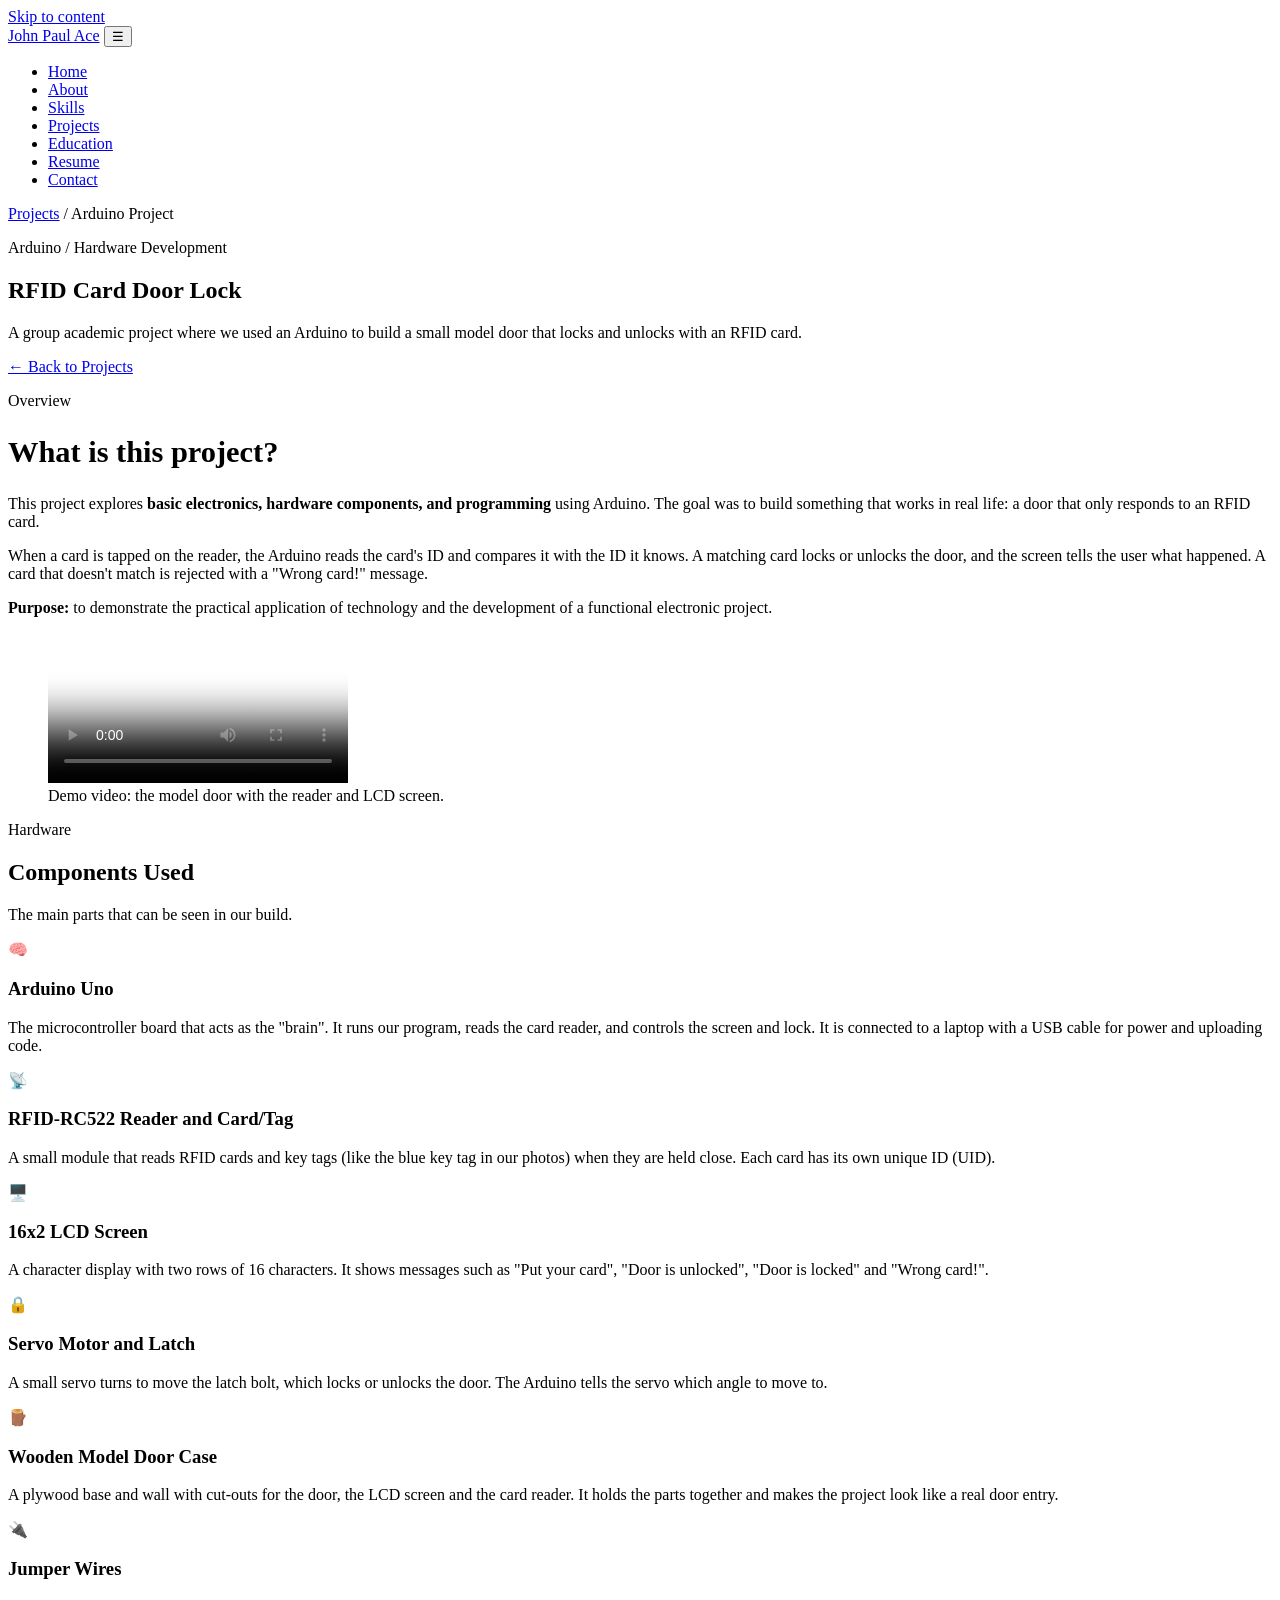
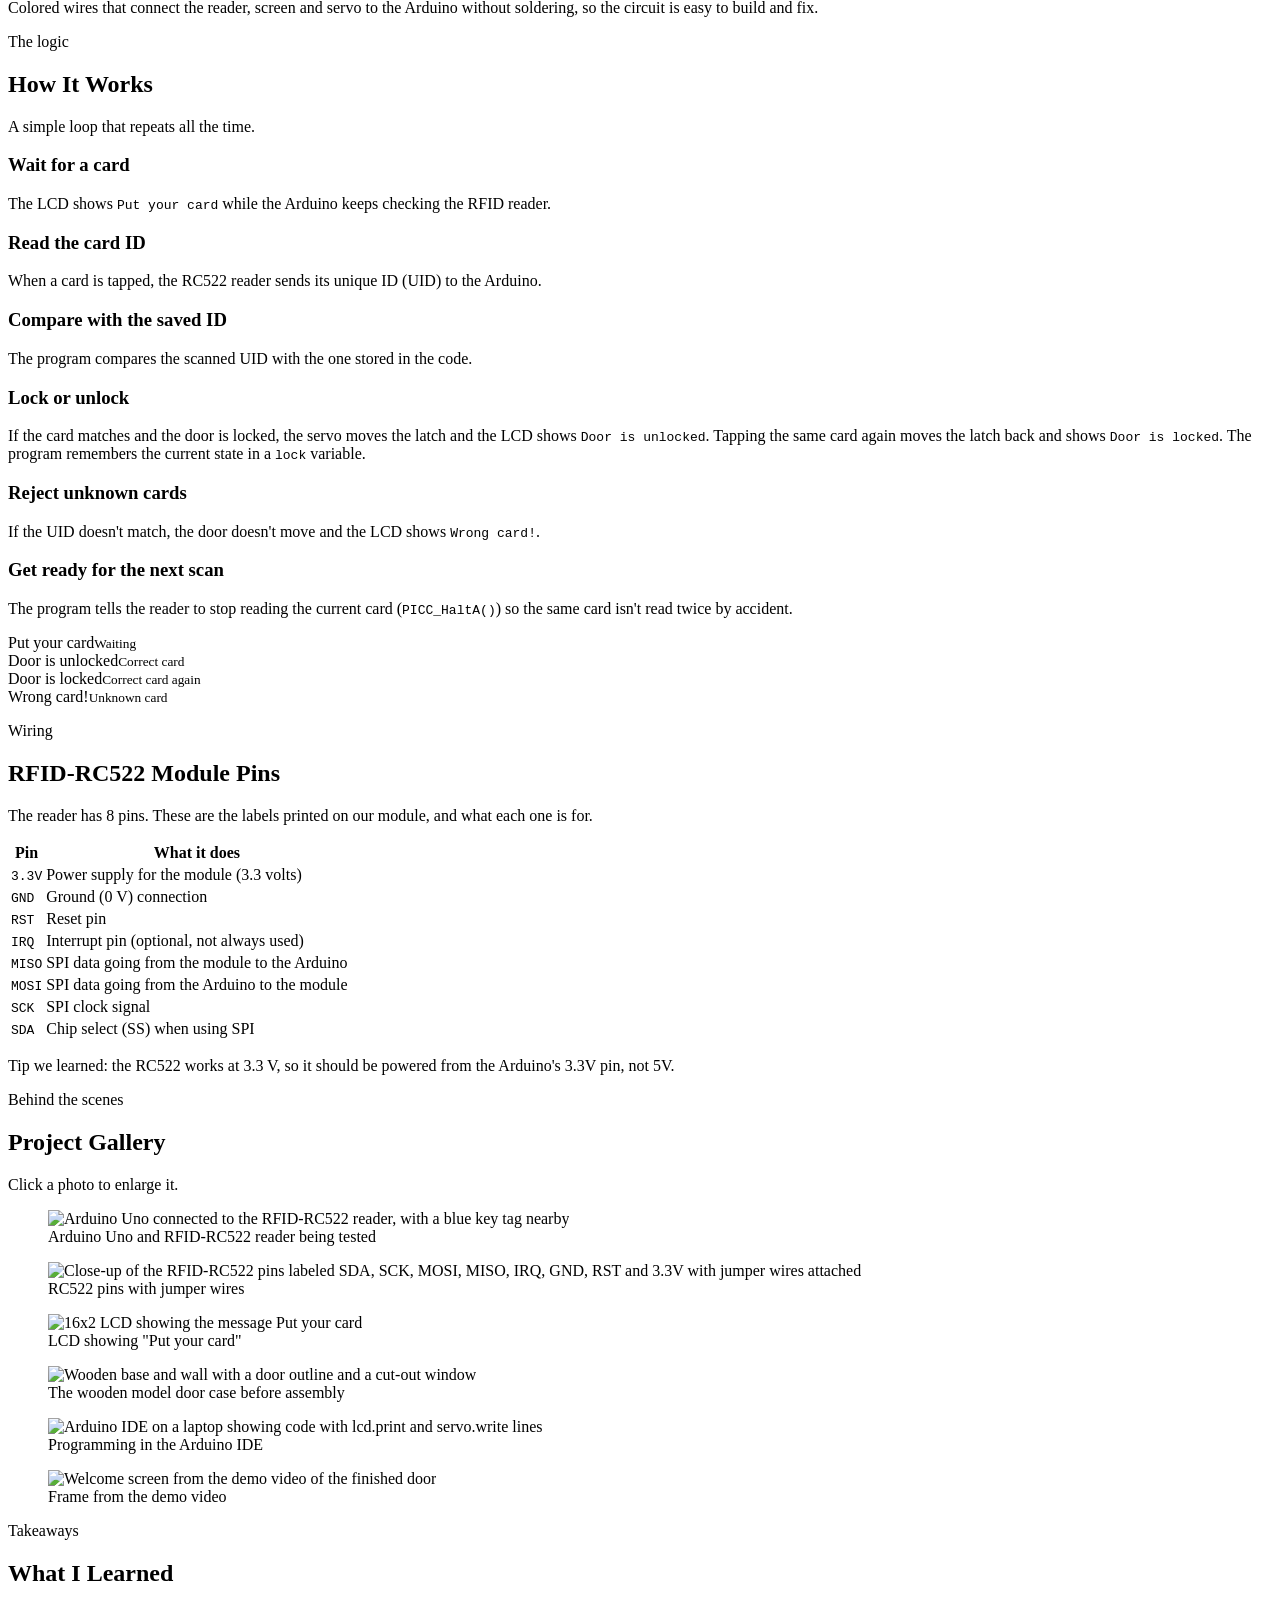
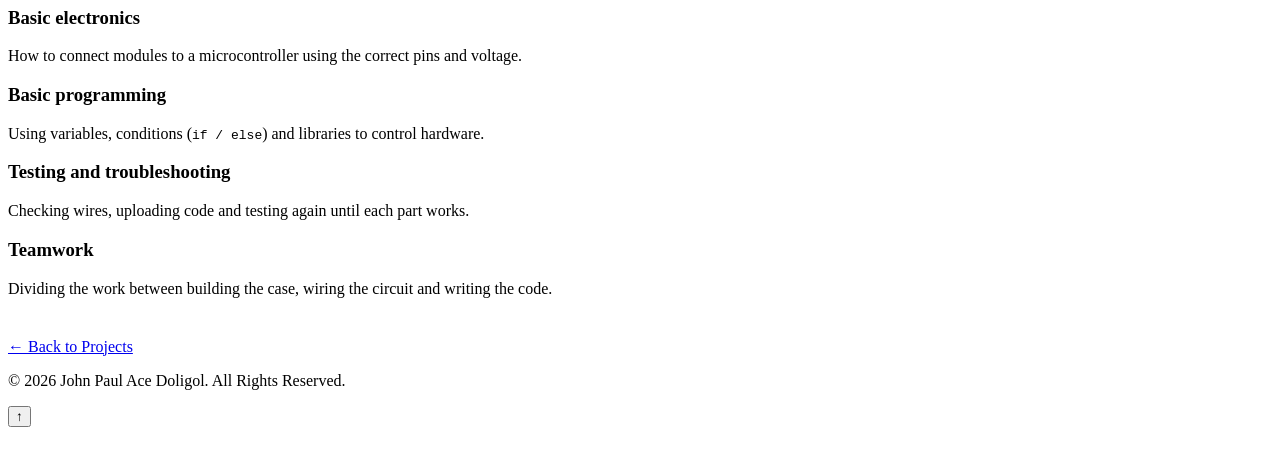
==== arduino.html @ 4eb87a1d "Add files via upload" ====
<!DOCTYPE html>
<html lang="en">
<head>
  <meta charset="UTF-8">
  <meta name="viewport" content="width=device-width, initial-scale=1.0">
  <title>Arduino RFID Door Lock | John Paul Ace Doligol</title>
  <meta name="description" content="Information page about our Arduino academic project: an RFID card door lock built with an Arduino Uno, RFID-RC522 reader, LCD and servo.">
  <meta name="theme-color" content="#0a1030">
  <link rel="preconnect" href="https://fonts.googleapis.com">
  <link rel="preconnect" href="https://fonts.gstatic.com" crossorigin>
  <link href="https://fonts.googleapis.com/css2?family=Poppins:wght@400;500;600;700&display=swap" rel="stylesheet">
  <link rel="stylesheet" href="css/style.css">
</head>
<body>
  <a class="skip-link" href="#overview">Skip to content</a>

  <header class="navbar">
    <nav class="container nav-inner" aria-label="Main navigation">
      <a href="index.html" class="logo">John Paul <span>Ace</span></a>
      <button class="nav-toggle" id="navToggle" aria-label="Open menu" aria-expanded="false">&#9776;</button>
      <ul class="nav-links" id="navLinks">
        <li><a href="index.html#home">Home</a></li>
        <li><a href="index.html#about">About</a></li>
        <li><a href="index.html#skills">Skills</a></li>
        <li><a href="index.html#projects">Projects</a></li>
        <li><a href="index.html#education">Education</a></li>
        <li><a href="index.html#resume">Resume</a></li>
        <li><a href="index.html#contact">Contact</a></li>
      </ul>
    </nav>
  </header>

  <main>
    <!-- ================= PAGE TITLE ================= -->
    <section class="page-hero">
      <div class="container">
        <p class="crumbs"><a href="index.html#projects">Projects</a> / Arduino Project</p>
        <span class="tag">Arduino / Hardware Development</span>
        <h1>RFID Card Door Lock</h1>
        <p>A group academic project where we used an Arduino to build a small model door that locks and unlocks with an RFID card.</p>
        <a href="index.html#projects" class="btn btn-outline btn-sm">← Back to Projects</a>
      </div>
    </section>

    <!-- ================= OVERVIEW + VIDEO ================= -->
    <section id="overview">
      <div class="container overview-grid">
        <div class="reveal">
          <div class="section-head" style="text-align:left;margin-bottom:22px">
            <p class="eyebrow">Overview</p>
            <h2 style="font-size:1.9rem">What is this project?</h2>
          </div>
          <p>This project explores <strong>basic electronics, hardware components, and programming</strong> using Arduino. The goal was to build something that works in real life: a door that only responds to an RFID card.</p>
          <p>When a card is tapped on the reader, the Arduino reads the card's ID and compares it with the ID it knows. A matching card locks or unlocks the door, and the screen tells the user what happened. A card that doesn't match is rejected with a "Wrong card!" message.</p>
          <p><strong>Purpose:</strong> to demonstrate the practical application of technology and the development of a functional electronic project.</p>
        </div>
        <figure class="frame video-frame video-wrap reveal">
          <video controls preload="metadata" poster="images/arduino-demo-poster.jpg" playsinline>
            <source src="videos/arduino-demo.mp4" type="video/mp4">
            Your browser does not support the video tag.
          </video>
          <figcaption>Demo video: the model door with the reader and LCD screen.</figcaption>
        </figure>
      </div>
    </section>

    <!-- ================= COMPONENTS ================= -->
    <section class="alt">
      <div class="container">
        <div class="section-head reveal">
          <p class="eyebrow">Hardware</p>
          <h2>Components Used</h2>
          <p>The main parts that can be seen in our build.</p>
        </div>
        <div class="info-grid">
          <article class="card info-card reveal">
            <div class="icon" aria-hidden="true">🧠</div>
            <h3>Arduino Uno</h3>
            <p>The microcontroller board that acts as the "brain". It runs our program, reads the card reader, and controls the screen and lock. It is connected to a laptop with a USB cable for power and uploading code.</p>
          </article>
          <article class="card info-card reveal">
            <div class="icon" aria-hidden="true">📡</div>
            <h3>RFID-RC522 Reader and Card/Tag</h3>
            <p>A small module that reads RFID cards and key tags (like the blue key tag in our photos) when they are held close. Each card has its own unique ID (UID).</p>
          </article>
          <article class="card info-card reveal">
            <div class="icon" aria-hidden="true">🖥️</div>
            <h3>16x2 LCD Screen</h3>
            <p>A character display with two rows of 16 characters. It shows messages such as "Put your card", "Door is unlocked", "Door is locked" and "Wrong card!".</p>
          </article>
          <article class="card info-card reveal">
            <div class="icon" aria-hidden="true">🔒</div>
            <h3>Servo Motor and Latch</h3>
            <p>A small servo turns to move the latch bolt, which locks or unlocks the door. The Arduino tells the servo which angle to move to.</p>
          </article>
          <article class="card info-card reveal">
            <div class="icon" aria-hidden="true">🪵</div>
            <h3>Wooden Model Door Case</h3>
            <p>A plywood base and wall with cut-outs for the door, the LCD screen and the card reader. It holds the parts together and makes the project look like a real door entry.</p>
          </article>
          <article class="card info-card reveal">
            <div class="icon" aria-hidden="true">🔌</div>
            <h3>Jumper Wires</h3>
            <p>Colored wires that connect the reader, screen and servo to the Arduino without soldering, so the circuit is easy to build and fix.</p>
          </article>
        </div>
      </div>
    </section>

    <!-- ================= HOW IT WORKS ================= -->
    <section>
      <div class="container">
        <div class="section-head reveal">
          <p class="eyebrow">The logic</p>
          <h2>How It Works</h2>
          <p>A simple loop that repeats all the time.</p>
        </div>
        <div class="steps">
          <article class="card step reveal"><h3>Wait for a card</h3><p>The LCD shows <code>Put your card</code> while the Arduino keeps checking the RFID reader.</p></article>
          <article class="card step reveal"><h3>Read the card ID</h3><p>When a card is tapped, the RC522 reader sends its unique ID (UID) to the Arduino.</p></article>
          <article class="card step reveal"><h3>Compare with the saved ID</h3><p>The program compares the scanned UID with the one stored in the code.</p></article>
          <article class="card step reveal"><h3>Lock or unlock</h3><p>If the card matches and the door is locked, the servo moves the latch and the LCD shows <code>Door is unlocked</code>. Tapping the same card again moves the latch back and shows <code>Door is locked</code>. The program remembers the current state in a <code>lock</code> variable.</p></article>
          <article class="card step reveal"><h3>Reject unknown cards</h3><p>If the UID doesn't match, the door doesn't move and the LCD shows <code>Wrong card!</code>.</p></article>
          <article class="card step reveal"><h3>Get ready for the next scan</h3><p>The program tells the reader to stop reading the current card (<code>PICC_HaltA()</code>) so the same card isn't read twice by accident.</p></article>
        </div>

        <!-- Screen messages seen in the code and demo -->
        <div class="messages reveal" aria-label="LCD messages">
          <div class="lcd">Put your card<small>Waiting</small></div>
          <div class="lcd">Door is unlocked<small>Correct card</small></div>
          <div class="lcd">Door is locked<small>Correct card again</small></div>
          <div class="lcd">Wrong card!<small>Unknown card</small></div>
        </div>
      </div>
    </section>

    <!-- ================= RC522 PINS ================= -->
    <section class="alt">
      <div class="container">
        <div class="section-head reveal">
          <p class="eyebrow">Wiring</p>
          <h2>RFID-RC522 Module Pins</h2>
          <p>The reader has 8 pins. These are the labels printed on our module, and what each one is for.</p>
        </div>
        <div class="table-scroll reveal">
          <table class="pin-table">
            <thead><tr><th>Pin</th><th>What it does</th></tr></thead>
            <tbody>
              <tr><td><code>3.3V</code></td><td>Power supply for the module (3.3 volts)</td></tr>
              <tr><td><code>GND</code></td><td>Ground (0 V) connection</td></tr>
              <tr><td><code>RST</code></td><td>Reset pin</td></tr>
              <tr><td><code>IRQ</code></td><td>Interrupt pin (optional, not always used)</td></tr>
              <tr><td><code>MISO</code></td><td>SPI data going from the module to the Arduino</td></tr>
              <tr><td><code>MOSI</code></td><td>SPI data going from the Arduino to the module</td></tr>
              <tr><td><code>SCK</code></td><td>SPI clock signal</td></tr>
              <tr><td><code>SDA</code></td><td>Chip select (SS) when using SPI</td></tr>
            </tbody>
          </table>
        </div>
        <p class="note">Tip we learned: the RC522 works at 3.3 V, so it should be powered from the Arduino's 3.3V pin, not 5V.</p>
      </div>
    </section>

    <!-- ================= GALLERY ================= -->
    <section>
      <div class="container">
        <div class="section-head reveal">
          <p class="eyebrow">Behind the scenes</p>
          <h2>Project Gallery</h2>
          <p>Click a photo to enlarge it.</p>
        </div>
        <div class="gallery">
          <figure class="reveal"><img src="images/arduino-rfid-reader.jpg" alt="Arduino Uno connected to the RFID-RC522 reader, with a blue key tag nearby" loading="lazy"><figcaption>Arduino Uno and RFID-RC522 reader being tested</figcaption></figure>
          <figure class="reveal"><img src="images/arduino-rc522-pins.jpg" alt="Close-up of the RFID-RC522 pins labeled SDA, SCK, MOSI, MISO, IRQ, GND, RST and 3.3V with jumper wires attached" loading="lazy"><figcaption>RC522 pins with jumper wires</figcaption></figure>
          <figure class="reveal"><img src="images/arduino-lcd.jpg" alt="16x2 LCD showing the message Put your card" loading="lazy"><figcaption>LCD showing "Put your card"</figcaption></figure>
          <figure class="reveal"><img src="images/arduino-wood-case.jpg" alt="Wooden base and wall with a door outline and a cut-out window" loading="lazy"><figcaption>The wooden model door case before assembly</figcaption></figure>
          <figure class="reveal"><img src="images/arduino-code.jpg" alt="Arduino IDE on a laptop showing code with lcd.print and servo.write lines" loading="lazy"><figcaption>Programming in the Arduino IDE</figcaption></figure>
          <figure class="reveal"><img src="images/arduino-demo-poster.jpg" alt="Welcome screen from the demo video of the finished door" loading="lazy"><figcaption>Frame from the demo video</figcaption></figure>
        </div>
      </div>
    </section>

    <!-- ================= WHAT WE LEARNED ================= -->
    <section class="alt">
      <div class="container">
        <div class="section-head reveal">
          <p class="eyebrow">Takeaways</p>
          <h2>What I Learned</h2>
        </div>
        <div class="info-grid">
          <article class="card info-card reveal"><h3>Basic electronics</h3><p>How to connect modules to a microcontroller using the correct pins and voltage.</p></article>
          <article class="card info-card reveal"><h3>Basic programming</h3><p>Using variables, conditions (<code>if / else</code>) and libraries to control hardware.</p></article>
          <article class="card info-card reveal"><h3>Testing and troubleshooting</h3><p>Checking wires, uploading code and testing again until each part works.</p></article>
          <article class="card info-card reveal"><h3>Teamwork</h3><p>Dividing the work between building the case, wiring the circuit and writing the code.</p></article>
        </div>
        <div class="center reveal" style="margin-top:40px">
          <a href="index.html#projects" class="btn btn-primary">← Back to Projects</a>
        </div>
      </div>
    </section>
  </main>

  <footer>
    <div class="container"><p>© 2026 John Paul Ace Doligol. All Rights Reserved.</p></div>
  </footer>
  <button id="toTop" aria-label="Back to top">↑</button>

  <!-- Image pop-up -->
  <div class="lightbox" id="lightbox" role="dialog" aria-label="Enlarged photo"><img alt=""></div>

  <script src="js/script.js"></script>
</body>
</html>
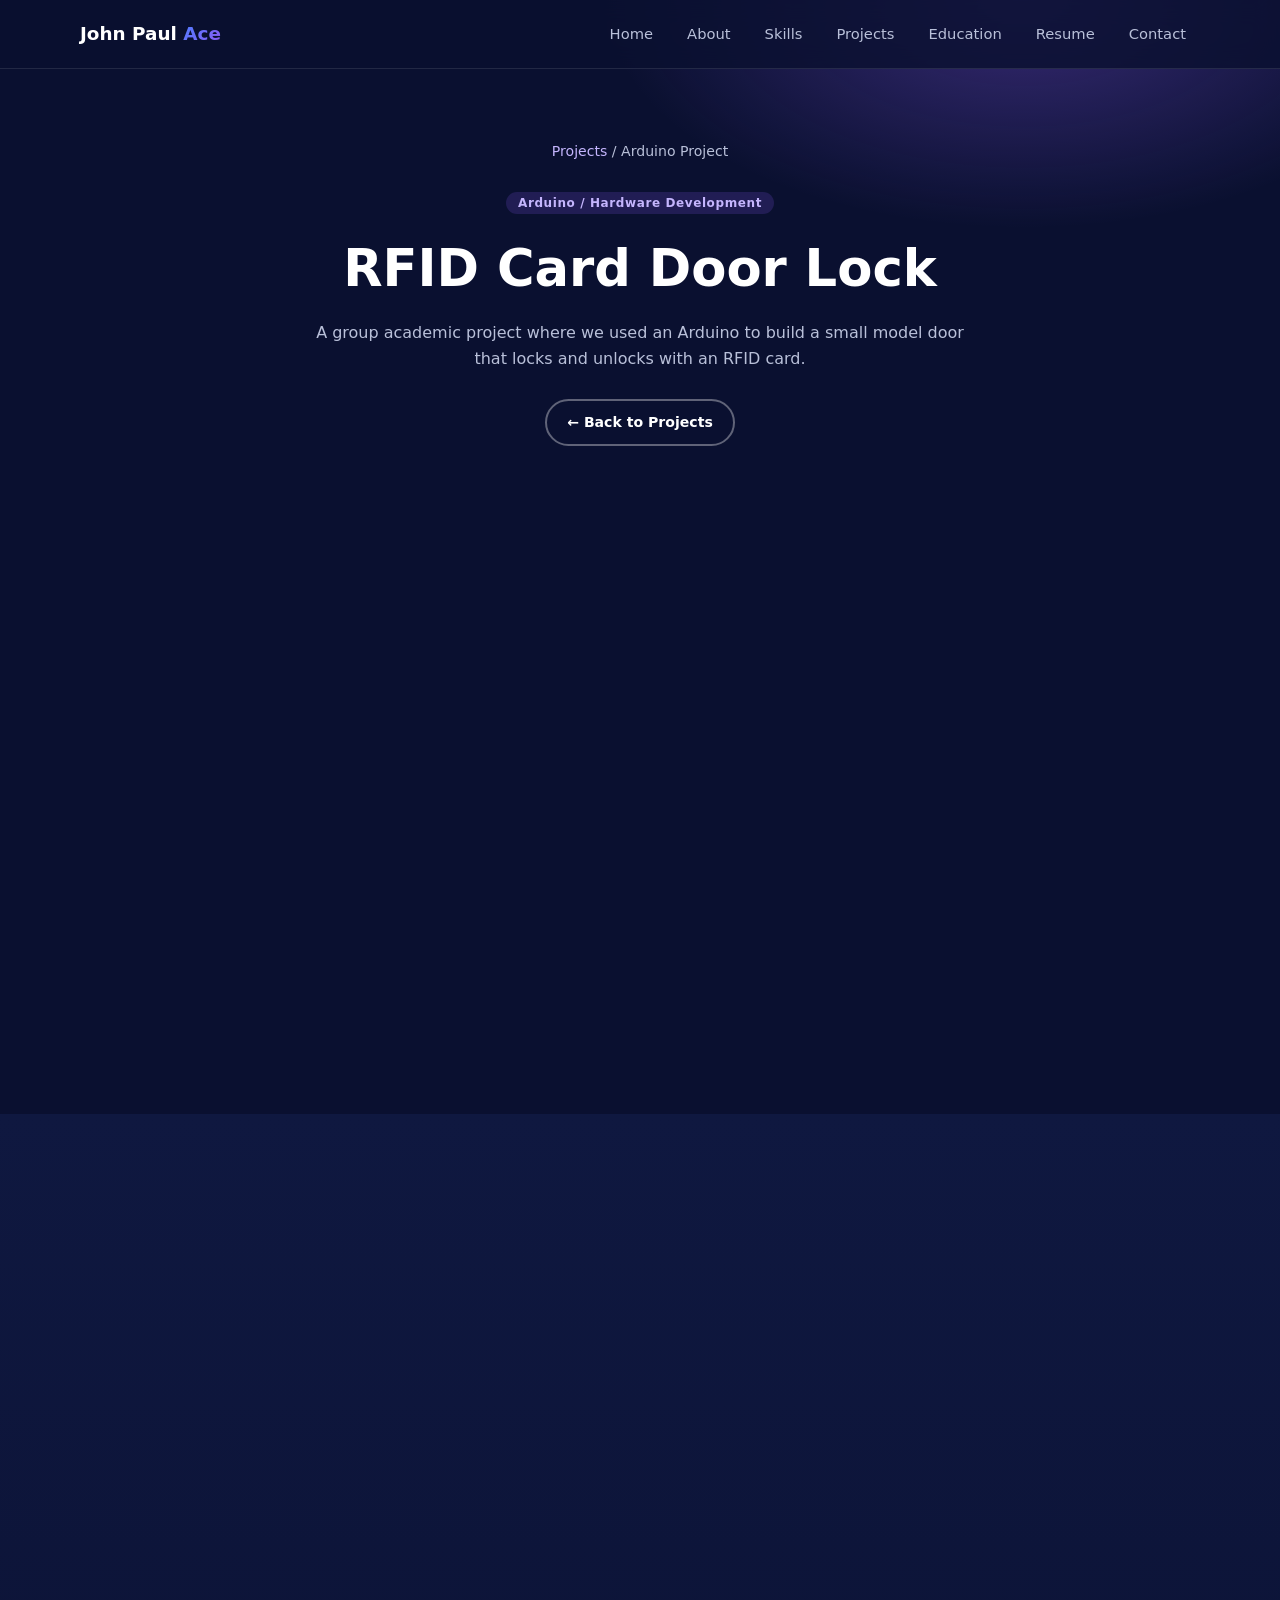
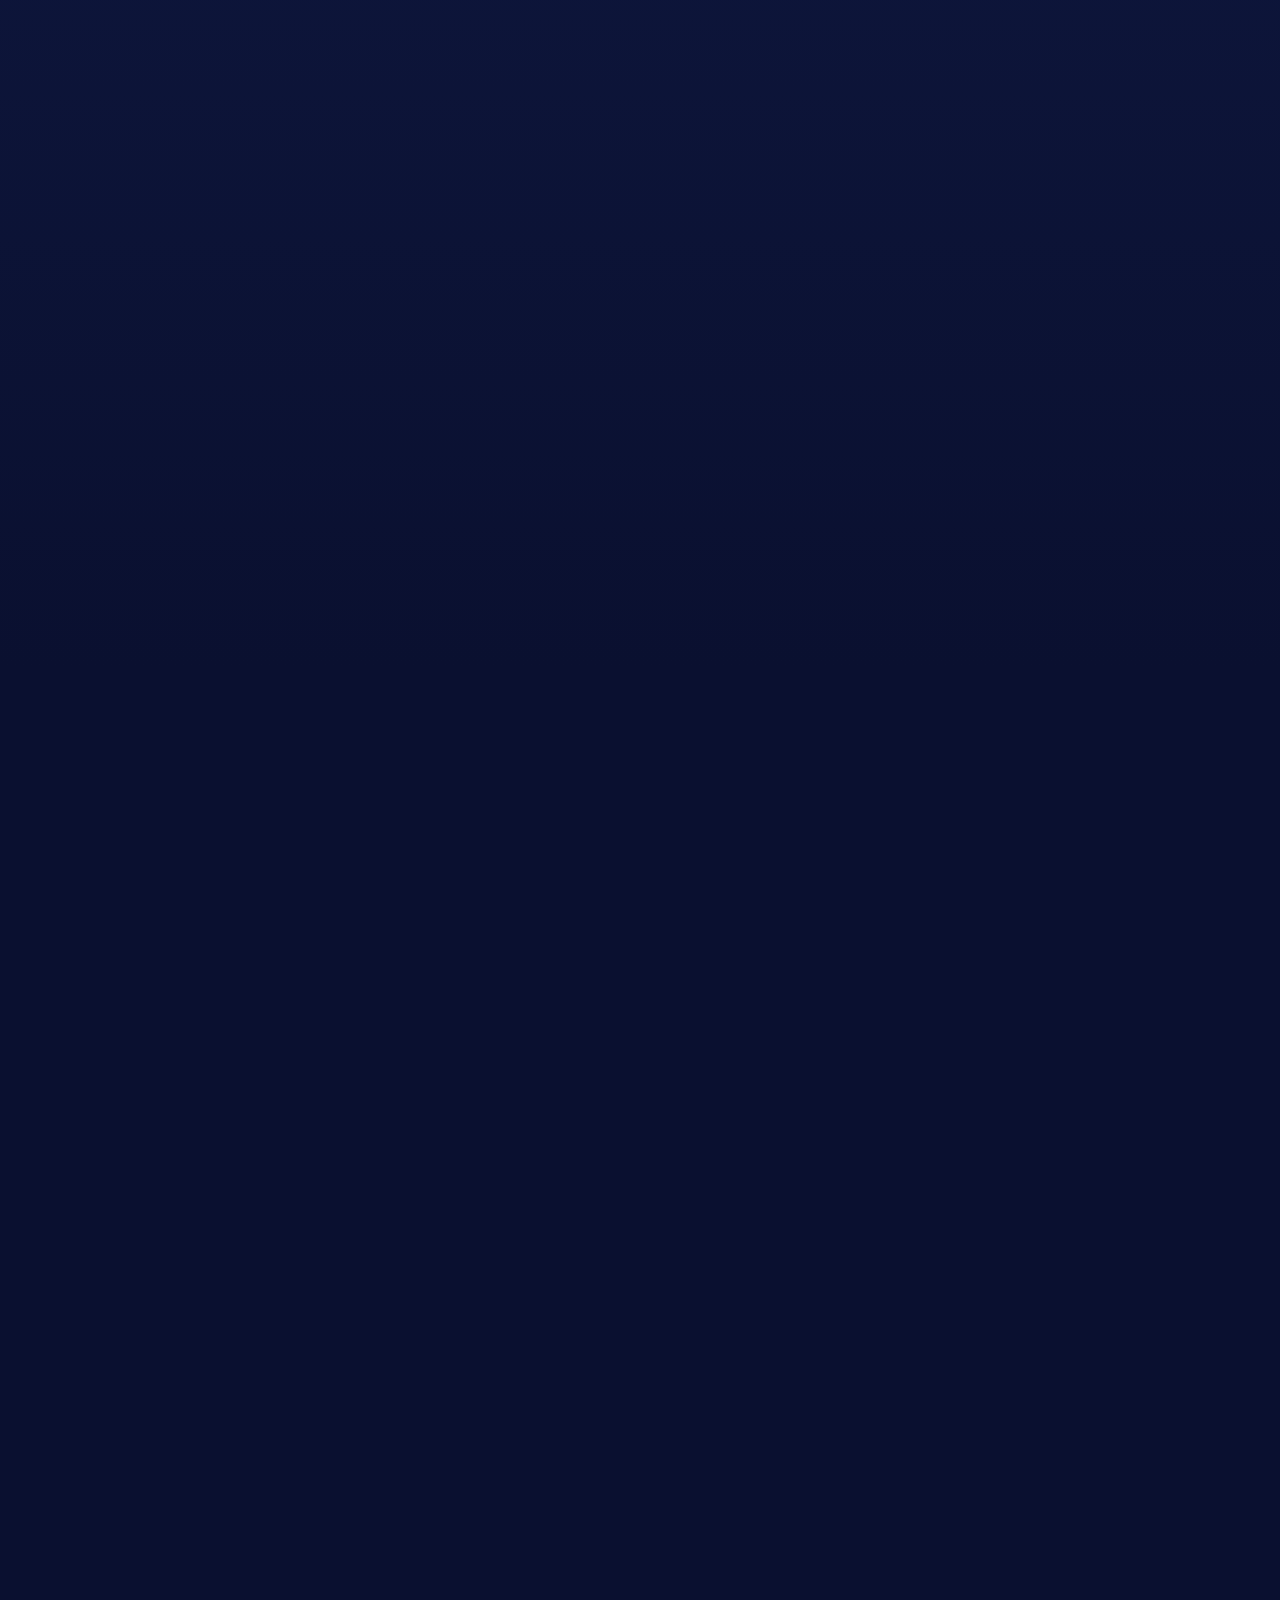
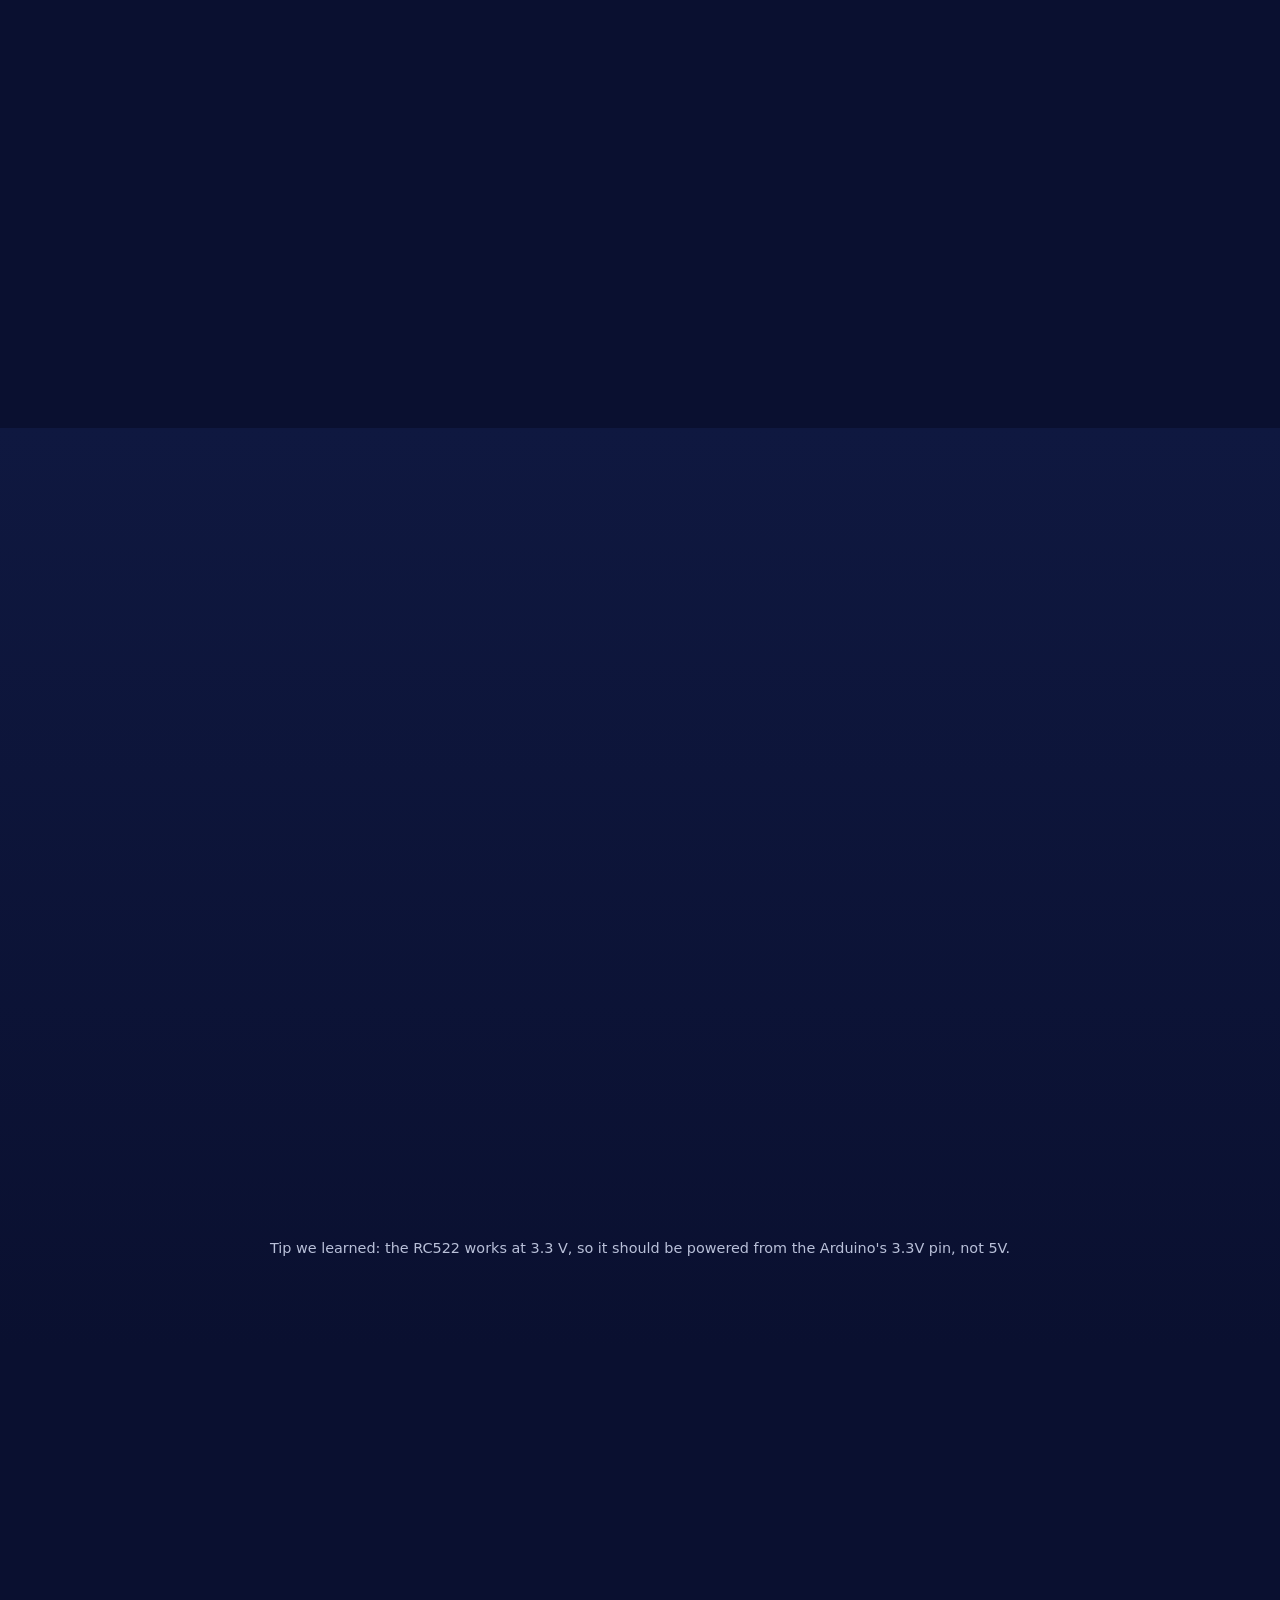
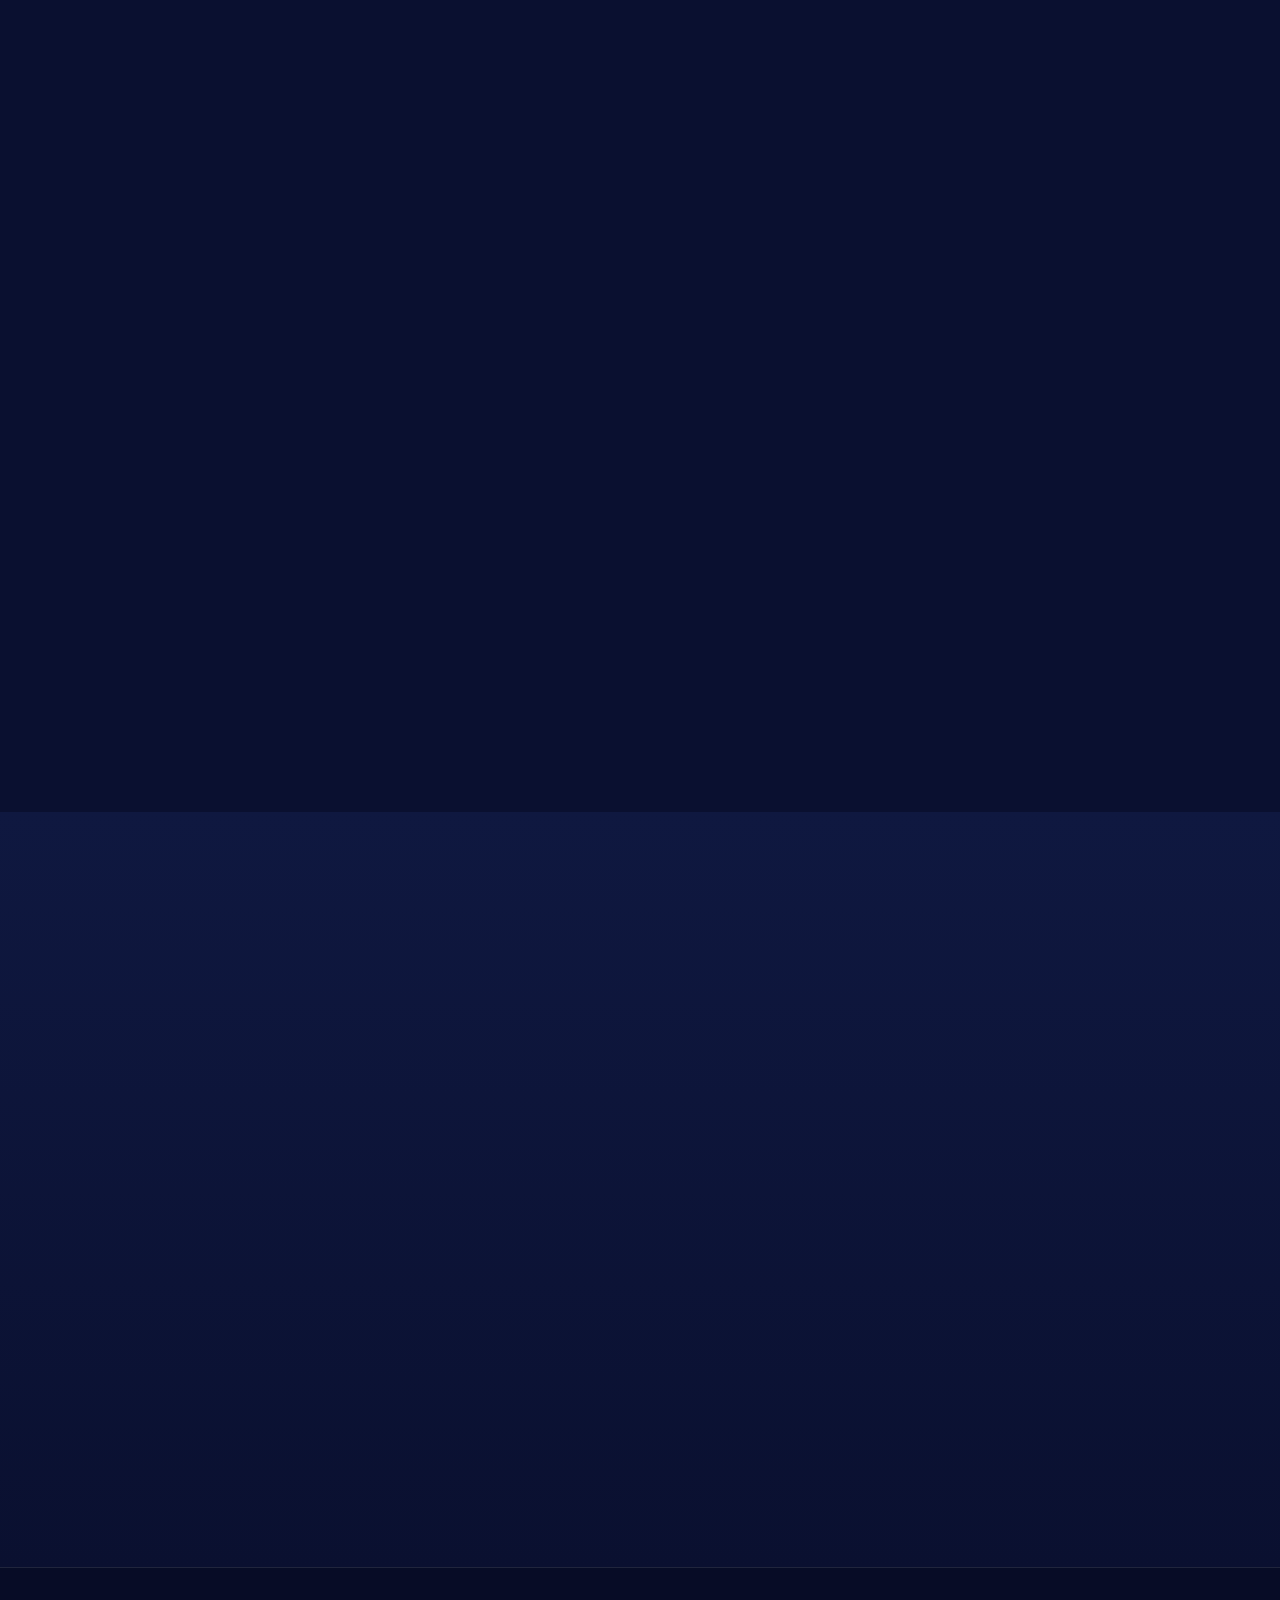
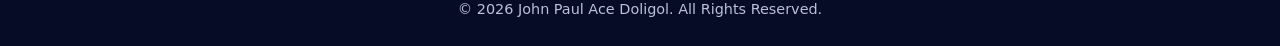
==== commit 73f16b18: "Add files via upload" ====
--- a/arduino.html
+++ b/arduino.html
@@ -9,7 +9,7 @@
   <link rel="preconnect" href="https://fonts.googleapis.com">
   <link rel="preconnect" href="https://fonts.gstatic.com" crossorigin>
   <link href="https://fonts.googleapis.com/css2?family=Poppins:wght@400;500;600;700&display=swap" rel="stylesheet">
-  <link rel="stylesheet" href="css/style.css">
+  <link rel="stylesheet" href="style.css">
 </head>
 <body>
   <a class="skip-link" href="#overview">Skip to content</a>
@@ -55,8 +55,8 @@
           <p><strong>Purpose:</strong> to demonstrate the practical application of technology and the development of a functional electronic project.</p>
         </div>
         <figure class="frame video-frame video-wrap reveal">
-          <video controls preload="metadata" poster="images/arduino-demo-poster.jpg" playsinline>
-            <source src="videos/arduino-demo.mp4" type="video/mp4">
+          <video controls preload="metadata" poster="arduino-demo-poster.jpg" playsinline>
+            <source src="arduino-demo.mp4" type="video/mp4">
             Your browser does not support the video tag.
           </video>
           <figcaption>Demo video: the model door with the reader and LCD screen.</figcaption>
@@ -170,12 +170,12 @@
           <p>Click a photo to enlarge it.</p>
         </div>
         <div class="gallery">
-          <figure class="reveal"><img src="images/arduino-rfid-reader.jpg" alt="Arduino Uno connected to the RFID-RC522 reader, with a blue key tag nearby" loading="lazy"><figcaption>Arduino Uno and RFID-RC522 reader being tested</figcaption></figure>
-          <figure class="reveal"><img src="images/arduino-rc522-pins.jpg" alt="Close-up of the RFID-RC522 pins labeled SDA, SCK, MOSI, MISO, IRQ, GND, RST and 3.3V with jumper wires attached" loading="lazy"><figcaption>RC522 pins with jumper wires</figcaption></figure>
-          <figure class="reveal"><img src="images/arduino-lcd.jpg" alt="16x2 LCD showing the message Put your card" loading="lazy"><figcaption>LCD showing "Put your card"</figcaption></figure>
-          <figure class="reveal"><img src="images/arduino-wood-case.jpg" alt="Wooden base and wall with a door outline and a cut-out window" loading="lazy"><figcaption>The wooden model door case before assembly</figcaption></figure>
-          <figure class="reveal"><img src="images/arduino-code.jpg" alt="Arduino IDE on a laptop showing code with lcd.print and servo.write lines" loading="lazy"><figcaption>Programming in the Arduino IDE</figcaption></figure>
-          <figure class="reveal"><img src="images/arduino-demo-poster.jpg" alt="Welcome screen from the demo video of the finished door" loading="lazy"><figcaption>Frame from the demo video</figcaption></figure>
+          <figure class="reveal"><img src="arduino-rfid-reader.jpg" alt="Arduino Uno connected to the RFID-RC522 reader, with a blue key tag nearby" loading="lazy"><figcaption>Arduino Uno and RFID-RC522 reader being tested</figcaption></figure>
+          <figure class="reveal"><img src="arduino-rc522-pins.jpg" alt="Close-up of the RFID-RC522 pins labeled SDA, SCK, MOSI, MISO, IRQ, GND, RST and 3.3V with jumper wires attached" loading="lazy"><figcaption>RC522 pins with jumper wires</figcaption></figure>
+          <figure class="reveal"><img src="arduino-lcd.jpg" alt="16x2 LCD showing the message Put your card" loading="lazy"><figcaption>LCD showing "Put your card"</figcaption></figure>
+          <figure class="reveal"><img src="arduino-wood-case.jpg" alt="Wooden base and wall with a door outline and a cut-out window" loading="lazy"><figcaption>The wooden model door case before assembly</figcaption></figure>
+          <figure class="reveal"><img src="arduino-code.jpg" alt="Arduino IDE on a laptop showing code with lcd.print and servo.write lines" loading="lazy"><figcaption>Programming in the Arduino IDE</figcaption></figure>
+          <figure class="reveal"><img src="arduino-demo-poster.jpg" alt="Welcome screen from the demo video of the finished door" loading="lazy"><figcaption>Frame from the demo video</figcaption></figure>
         </div>
       </div>
     </section>
@@ -208,6 +208,6 @@
   <!-- Image pop-up -->
   <div class="lightbox" id="lightbox" role="dialog" aria-label="Enlarged photo"><img alt=""></div>
 
-  <script src="js/script.js"></script>
+  <script src="script.js"></script>
 </body>
 </html>
--- a/style.css
+++ b/style.css
@@ -0,0 +1,268 @@
+/* =========================================================
+   John Paul Ace Doligol – Portfolio
+   Shared stylesheet (used by index.html and arduino.html)
+   Theme: dark navy blue + purple with subtle gradients
+   ========================================================= */
+
+/* ---------- 1. Design tokens (easy to change colours here) ---------- */
+:root {
+  --bg: #0a1030;            /* page background (dark navy) */
+  --bg-soft: #0f1840;       /* alternate section background */
+  --card: rgba(255, 255, 255, 0.05);
+  --card-border: rgba(255, 255, 255, 0.10);
+  --text: #ffffff;          /* main text */
+  --muted: #b9c0d9;         /* light gray descriptions */
+  --accent: #8b5cf6;        /* purple */
+  --accent-2: #4f7cff;      /* blue */
+  --grad: linear-gradient(135deg, #4f7cff 0%, #8b5cf6 100%);
+  --radius: 18px;
+  --shadow: 0 18px 40px rgba(0, 0, 0, 0.35);
+  --maxw: 1120px;
+}
+
+/* ---------- 2. Base ---------- */
+* { box-sizing: border-box; margin: 0; padding: 0; }
+html { scroll-behavior: smooth; scroll-padding-top: 76px; }
+body {
+  font-family: "Poppins", "Segoe UI", system-ui, -apple-system, Roboto, Arial, sans-serif;
+  background: var(--bg);
+  color: var(--text);
+  line-height: 1.65;
+  -webkit-font-smoothing: antialiased;
+}
+img, video { max-width: 100%; height: auto; display: block; }
+a { color: inherit; text-decoration: none; }
+ul { list-style: none; }
+.container { width: min(var(--maxw), 100% - 40px); margin-inline: auto; }
+section { padding: 88px 0; }
+.alt { background: linear-gradient(180deg, var(--bg-soft), var(--bg)); }
+
+/* Keyboard focus ring (accessibility) */
+:focus-visible { outline: 3px solid #c4b5fd; outline-offset: 3px; border-radius: 6px; }
+
+/* Skip link for screen-reader / keyboard users */
+.skip-link { position: absolute; left: -999px; top: 8px; background: #fff; color: #000; padding: 8px 14px; border-radius: 8px; z-index: 999; }
+.skip-link:focus { left: 8px; }
+
+/* ---------- 3. Headings ---------- */
+.section-head { text-align: center; margin-bottom: 48px; }
+.section-head .eyebrow { color: #c4b5fd; font-size: .85rem; letter-spacing: .18em; text-transform: uppercase; font-weight: 600; }
+.section-head h2 { font-size: clamp(1.8rem, 4vw, 2.5rem); margin-top: 6px; }
+.section-head h2::after { content: ""; display: block; width: 64px; height: 4px; border-radius: 4px; background: var(--grad); margin: 14px auto 0; }
+.section-head p { color: var(--muted); max-width: 640px; margin: 16px auto 0; }
+
+/* ---------- 4. Buttons ---------- */
+.btn {
+  display: inline-flex; align-items: center; gap: 8px;
+  padding: 13px 26px; border-radius: 999px; font-weight: 600; font-size: .95rem;
+  border: 2px solid transparent; cursor: pointer; font-family: inherit;
+  transition: transform .25s ease, box-shadow .25s ease, background .25s ease;
+}
+.btn-primary { background: var(--grad); color: #fff; box-shadow: 0 10px 26px rgba(99, 102, 241, .45); }
+.btn-primary:hover { transform: translateY(-3px); box-shadow: 0 14px 32px rgba(139, 92, 246, .55); }
+.btn-outline { border-color: rgba(255, 255, 255, .35); color: #fff; background: transparent; }
+.btn-outline:hover { background: rgba(255, 255, 255, .1); transform: translateY(-3px); }
+.btn-sm { padding: 10px 20px; font-size: .88rem; }
+
+/* ---------- 5. Navigation bar ---------- */
+.navbar {
+  position: fixed; inset: 0 0 auto 0; z-index: 100;
+  background: rgba(10, 16, 48, .82); backdrop-filter: blur(12px);
+  border-bottom: 1px solid var(--card-border);
+}
+.nav-inner { display: flex; align-items: center; justify-content: space-between; height: 68px; }
+.logo { font-weight: 700; font-size: 1.15rem; }
+.logo span { background: var(--grad); -webkit-background-clip: text; background-clip: text; color: transparent; }
+.nav-links { display: flex; gap: 6px; }
+.nav-links a { padding: 8px 14px; border-radius: 999px; font-size: .92rem; color: var(--muted); transition: .25s; }
+.nav-links a:hover, .nav-links a.active { color: #fff; background: rgba(139, 92, 246, .25); }
+.nav-toggle { display: none; background: none; border: 0; color: #fff; font-size: 1.7rem; cursor: pointer; }
+
+/* ---------- 6. Hero ---------- */
+.hero {
+  min-height: 100vh; display: flex; align-items: center; padding: 120px 0 70px;
+  background:
+    radial-gradient(700px 420px at 85% 25%, rgba(139, 92, 246, .35), transparent 60%),
+    radial-gradient(600px 400px at 5% 80%, rgba(79, 124, 255, .22), transparent 60%),
+    var(--bg);
+}
+.hero-grid { display: grid; grid-template-columns: 1.15fr .85fr; gap: 56px; align-items: center; }
+.hero .hello { color: #c4b5fd; font-weight: 600; letter-spacing: .08em; }
+.hero h1 { font-size: clamp(2.2rem, 5.5vw, 3.8rem); line-height: 1.12; margin: 8px 0 10px; }
+.hero h1 .grad { background: var(--grad); -webkit-background-clip: text; background-clip: text; color: transparent; }
+.hero .role { font-size: clamp(1.05rem, 2.2vw, 1.3rem); font-weight: 500; color: #e2e6f7; }
+.hero .intro { color: var(--muted); margin: 20px 0 32px; max-width: 560px; }
+.hero-btns { display: flex; flex-wrap: wrap; gap: 14px; }
+.photo-wrap { position: relative; max-width: 380px; margin-inline: auto; }
+.photo-wrap::before { content: ""; position: absolute; inset: -14px; border-radius: 30px; background: var(--grad); filter: blur(26px); opacity: .55; z-index: 0; }
+.photo-wrap img { position: relative; z-index: 1; width: 100%; border-radius: 26px; border: 3px solid rgba(255, 255, 255, .2); box-shadow: var(--shadow); animation: float 6s ease-in-out infinite; }
+@keyframes float { 50% { transform: translateY(-10px); } }
+
+/* ---------- 7. Cards (shared) ---------- */
+.card {
+  background: var(--card); border: 1px solid var(--card-border); border-radius: var(--radius);
+  padding: 28px; transition: transform .3s ease, border-color .3s ease, box-shadow .3s ease;
+}
+.card:hover { transform: translateY(-6px); border-color: rgba(139, 92, 246, .6); box-shadow: var(--shadow); }
+
+/* ---------- 8. About ---------- */
+.about-grid { display: grid; grid-template-columns: 1.3fr 1fr; gap: 40px; align-items: start; }
+.about-text p { color: var(--muted); margin-bottom: 16px; }
+.facts li { display: flex; justify-content: space-between; gap: 16px; padding: 11px 0; border-bottom: 1px solid var(--card-border); font-size: .95rem; }
+.facts li:last-child { border: 0; }
+.facts span:first-child { color: var(--muted); }
+.facts span:last-child { font-weight: 500; text-align: right; }
+
+/* ---------- 9. Skills ---------- */
+.skills-grid { display: grid; grid-template-columns: repeat(3, 1fr); gap: 22px; }
+.skill .icon, .info-card .icon {
+  width: 54px; height: 54px; border-radius: 14px; background: var(--grad);
+  display: grid; place-items: center; font-size: 1.5rem; margin-bottom: 16px;
+}
+.skill h3 { font-size: 1.08rem; margin-bottom: 6px; }
+.skill p { color: var(--muted); font-size: .93rem; }
+
+/* ---------- 10. Projects ---------- */
+.projects-grid { display: grid; grid-template-columns: repeat(2, 1fr); gap: 28px; }
+.project { padding: 0; overflow: hidden; display: flex; flex-direction: column; }
+.project .thumb { aspect-ratio: 16 / 10; overflow: hidden; background: #111a45; }
+.project .thumb img { width: 100%; height: 100%; object-fit: cover; transition: transform .5s ease; }
+.project:hover .thumb img { transform: scale(1.06); }
+.project .body { padding: 26px; display: flex; flex-direction: column; flex: 1; }
+.tag { align-self: flex-start; font-size: .75rem; font-weight: 600; letter-spacing: .05em; color: #c4b5fd; background: rgba(139, 92, 246, .18); padding: 4px 12px; border-radius: 999px; }
+.project h3 { margin: 12px 0 8px; font-size: 1.3rem; }
+.project p { color: var(--muted); font-size: .94rem; margin-bottom: 10px; }
+.project .purpose { font-size: .9rem; }
+.chips { display: flex; flex-wrap: wrap; gap: 8px; margin: 10px 0 20px; }
+.chips li { font-size: .78rem; padding: 4px 12px; border-radius: 999px; border: 1px solid var(--card-border); color: #dfe3f5; }
+.project .btn { margin-top: auto; align-self: flex-start; }
+/* Aria's Cafe illustration (pure CSS/emoji – no copied images) */
+.cafe-art { width: 100%; height: 100%; display: grid; place-items: center; font-size: 4.5rem; background: radial-gradient(circle at 30% 30%, #6d4bd8, #1a2060 70%); }
+
+/* ---------- 11. Education timeline ---------- */
+.timeline { position: relative; max-width: 760px; margin-inline: auto; padding-left: 34px; }
+.timeline::before { content: ""; position: absolute; left: 8px; top: 6px; bottom: 6px; width: 3px; border-radius: 3px; background: var(--grad); }
+.t-item { position: relative; margin-bottom: 24px; }
+.t-item::before { content: ""; position: absolute; left: -34px; top: 26px; width: 19px; height: 19px; border-radius: 50%; background: var(--bg); border: 4px solid var(--accent); }
+.t-item .level { color: #c4b5fd; font-size: .8rem; font-weight: 600; letter-spacing: .1em; text-transform: uppercase; }
+.t-item h3 { font-size: 1.15rem; margin: 2px 0; }
+.t-item p { color: var(--muted); font-size: .93rem; }
+
+/* ---------- 12. Resume ---------- */
+.resume-box { max-width: 820px; margin-inline: auto; }
+.resume-grid { display: grid; grid-template-columns: 1fr 1fr; gap: 6px 40px; margin: 22px 0 28px; }
+.resume-grid div { display: flex; flex-direction: column; padding: 10px 0; border-bottom: 1px solid var(--card-border); }
+.resume-grid small { color: var(--muted); font-size: .78rem; text-transform: uppercase; letter-spacing: .08em; }
+.resume-grid strong { font-weight: 500; word-break: break-word; }
+.resume-box h3 { font-size: 1.3rem; }
+
+/* ---------- 13. Contact ---------- */
+.contact-grid { display: grid; grid-template-columns: repeat(3, 1fr); gap: 22px; margin-bottom: 36px; }
+.contact-card { text-align: center; }
+.contact-card .icon { font-size: 1.8rem; margin-bottom: 10px; }
+.contact-card h3 { font-size: 1rem; color: var(--muted); font-weight: 500; }
+.contact-card p { font-weight: 600; word-break: break-word; }
+.center { text-align: center; }
+
+/* ---------- 14. Footer + back to top ---------- */
+footer { padding: 30px 0; text-align: center; color: var(--muted); font-size: .9rem; border-top: 1px solid var(--card-border); background: #070c26; }
+#toTop {
+  position: fixed; right: 22px; bottom: 22px; width: 48px; height: 48px; border-radius: 50%;
+  border: 0; background: var(--grad); color: #fff; font-size: 1.3rem; cursor: pointer;
+  box-shadow: 0 10px 24px rgba(99, 102, 241, .5);
+  opacity: 0; visibility: hidden; transform: translateY(12px); transition: .3s; z-index: 90;
+}
+#toTop.show { opacity: 1; visibility: visible; transform: none; }
+
+/* ---------- 15. Scroll reveal animation ---------- */
+.reveal { opacity: 0; transform: translateY(26px); transition: opacity .7s ease, transform .7s ease; }
+.reveal.visible { opacity: 1; transform: none; }
+
+/* =========================================================
+   ARDUINO INFO PAGE (arduino.html)
+   ========================================================= */
+.page-hero {
+  padding: 140px 0 70px; text-align: center;
+  background: radial-gradient(700px 380px at 80% 0%, rgba(139, 92, 246, .35), transparent 60%), var(--bg);
+}
+.page-hero h1 { font-size: clamp(2rem, 5vw, 3.2rem); margin: 10px 0; }
+.page-hero p { color: var(--muted); max-width: 680px; margin: 0 auto 26px; }
+.crumbs { font-size: .88rem; color: var(--muted); margin-bottom: 14px; }
+.crumbs a { color: #c4b5fd; }
+
+.overview-grid { display: grid; grid-template-columns: 1.2fr 1fr; gap: 36px; align-items: center; }
+.overview-grid p { color: var(--muted); margin-bottom: 14px; }
+.frame { border-radius: var(--radius); overflow: hidden; border: 1px solid var(--card-border); box-shadow: var(--shadow); background: #000; }
+.frame figcaption { padding: 10px 16px; font-size: .85rem; color: var(--muted); background: rgba(255, 255, 255, .05); }
+.video-frame video { width: 100%; max-height: 640px; margin-inline: auto; background: #000; }
+.video-wrap { max-width: 380px; margin-inline: auto; }
+
+.info-grid { display: grid; grid-template-columns: repeat(2, 1fr); gap: 22px; }
+.info-card .icon { width: 48px; height: 48px; font-size: 1.3rem; }
+.info-card h3 { font-size: 1.1rem; margin-bottom: 6px; }
+.info-card p, .info-card li { color: var(--muted); font-size: .93rem; }
+.info-card ul { list-style: disc; padding-left: 18px; margin-top: 8px; }
+
+.steps { counter-reset: step; max-width: 820px; margin-inline: auto; display: grid; gap: 16px; }
+.step { position: relative; padding-left: 78px; min-height: 90px; }
+.step::before {
+  counter-increment: step; content: counter(step);
+  position: absolute; left: 22px; top: 22px; width: 40px; height: 40px; border-radius: 50%;
+  display: grid; place-items: center; font-weight: 700; background: var(--grad);
+}
+.step h3 { font-size: 1.05rem; margin-bottom: 4px; }
+.step p { color: var(--muted); font-size: .93rem; }
+.step code, .pin-table code { background: rgba(255, 255, 255, .1); padding: 1px 7px; border-radius: 6px; font-size: .85em; color: #ddd6fe; }
+
+.messages { display: grid; grid-template-columns: repeat(auto-fit, minmax(210px, 1fr)); gap: 16px; max-width: 900px; margin: 30px auto 0; }
+.lcd { background: #3b82f6; border: 6px solid #111; border-radius: 10px; padding: 14px; text-align: center; font-family: "Courier New", monospace; font-weight: 700; color: #fff; box-shadow: inset 0 0 18px rgba(0, 0, 0, .25); }
+.lcd small { display: block; font-family: "Poppins", sans-serif; font-weight: 400; font-size: .72rem; margin-top: 8px; color: #dbeafe; }
+
+.pin-table { width: 100%; max-width: 720px; margin-inline: auto; border-collapse: collapse; background: var(--card); border-radius: var(--radius); overflow: hidden; border: 1px solid var(--card-border); }
+.pin-table th, .pin-table td { padding: 12px 18px; text-align: left; font-size: .92rem; }
+.pin-table th { background: rgba(139, 92, 246, .25); }
+.pin-table td { border-top: 1px solid var(--card-border); color: var(--muted); }
+.table-scroll { overflow-x: auto; }
+
+.gallery { display: grid; grid-template-columns: repeat(3, 1fr); gap: 18px; }
+.gallery figure { border-radius: 14px; overflow: hidden; border: 1px solid var(--card-border); background: var(--card); }
+.gallery img { width: 100%; aspect-ratio: 4 / 3; object-fit: cover; transition: transform .4s; cursor: zoom-in; }
+.gallery figure:hover img { transform: scale(1.05); }
+.gallery figcaption { padding: 10px 14px; font-size: .85rem; color: var(--muted); }
+.note { max-width: 820px; margin: 28px auto 0; font-size: .9rem; color: var(--muted); text-align: center; }
+
+/* Image pop-up (lightbox) */
+.lightbox { position: fixed; inset: 0; background: rgba(5, 8, 25, .92); display: none; place-items: center; z-index: 200; padding: 20px; cursor: zoom-out; }
+.lightbox.open { display: grid; }
+.lightbox img { max-height: 90vh; border-radius: 12px; }
+
+/* ---------- 16. Responsive ---------- */
+@media (max-width: 960px) {
+  .hero-grid, .about-grid, .overview-grid { grid-template-columns: 1fr; }
+  .hero-grid .photo-wrap { order: -1; max-width: 280px; }
+  .hero { text-align: center; }
+  .hero .intro { margin-inline: auto; }
+  .hero-btns { justify-content: center; }
+  .skills-grid, .contact-grid, .gallery { grid-template-columns: repeat(2, 1fr); }
+}
+@media (max-width: 820px) {
+  .nav-toggle { display: block; }
+  .nav-links {
+    position: absolute; top: 68px; left: 0; right: 0; flex-direction: column; gap: 0;
+    background: rgba(10, 16, 48, .98); padding: 10px 20px 18px; border-bottom: 1px solid var(--card-border);
+    display: none;
+  }
+  .nav-links.open { display: flex; }
+  .nav-links a { padding: 12px 8px; border-radius: 8px; }
+}
+@media (max-width: 640px) {
+  section { padding: 64px 0; }
+  .skills-grid, .projects-grid, .contact-grid, .info-grid, .gallery, .resume-grid { grid-template-columns: 1fr; }
+  .step { padding-left: 70px; }
+}
+
+/* Respect users who prefer less motion */
+@media (prefers-reduced-motion: reduce) {
+  * { animation: none !important; transition: none !important; scroll-behavior: auto !important; }
+  .reveal { opacity: 1; transform: none; }
+}
